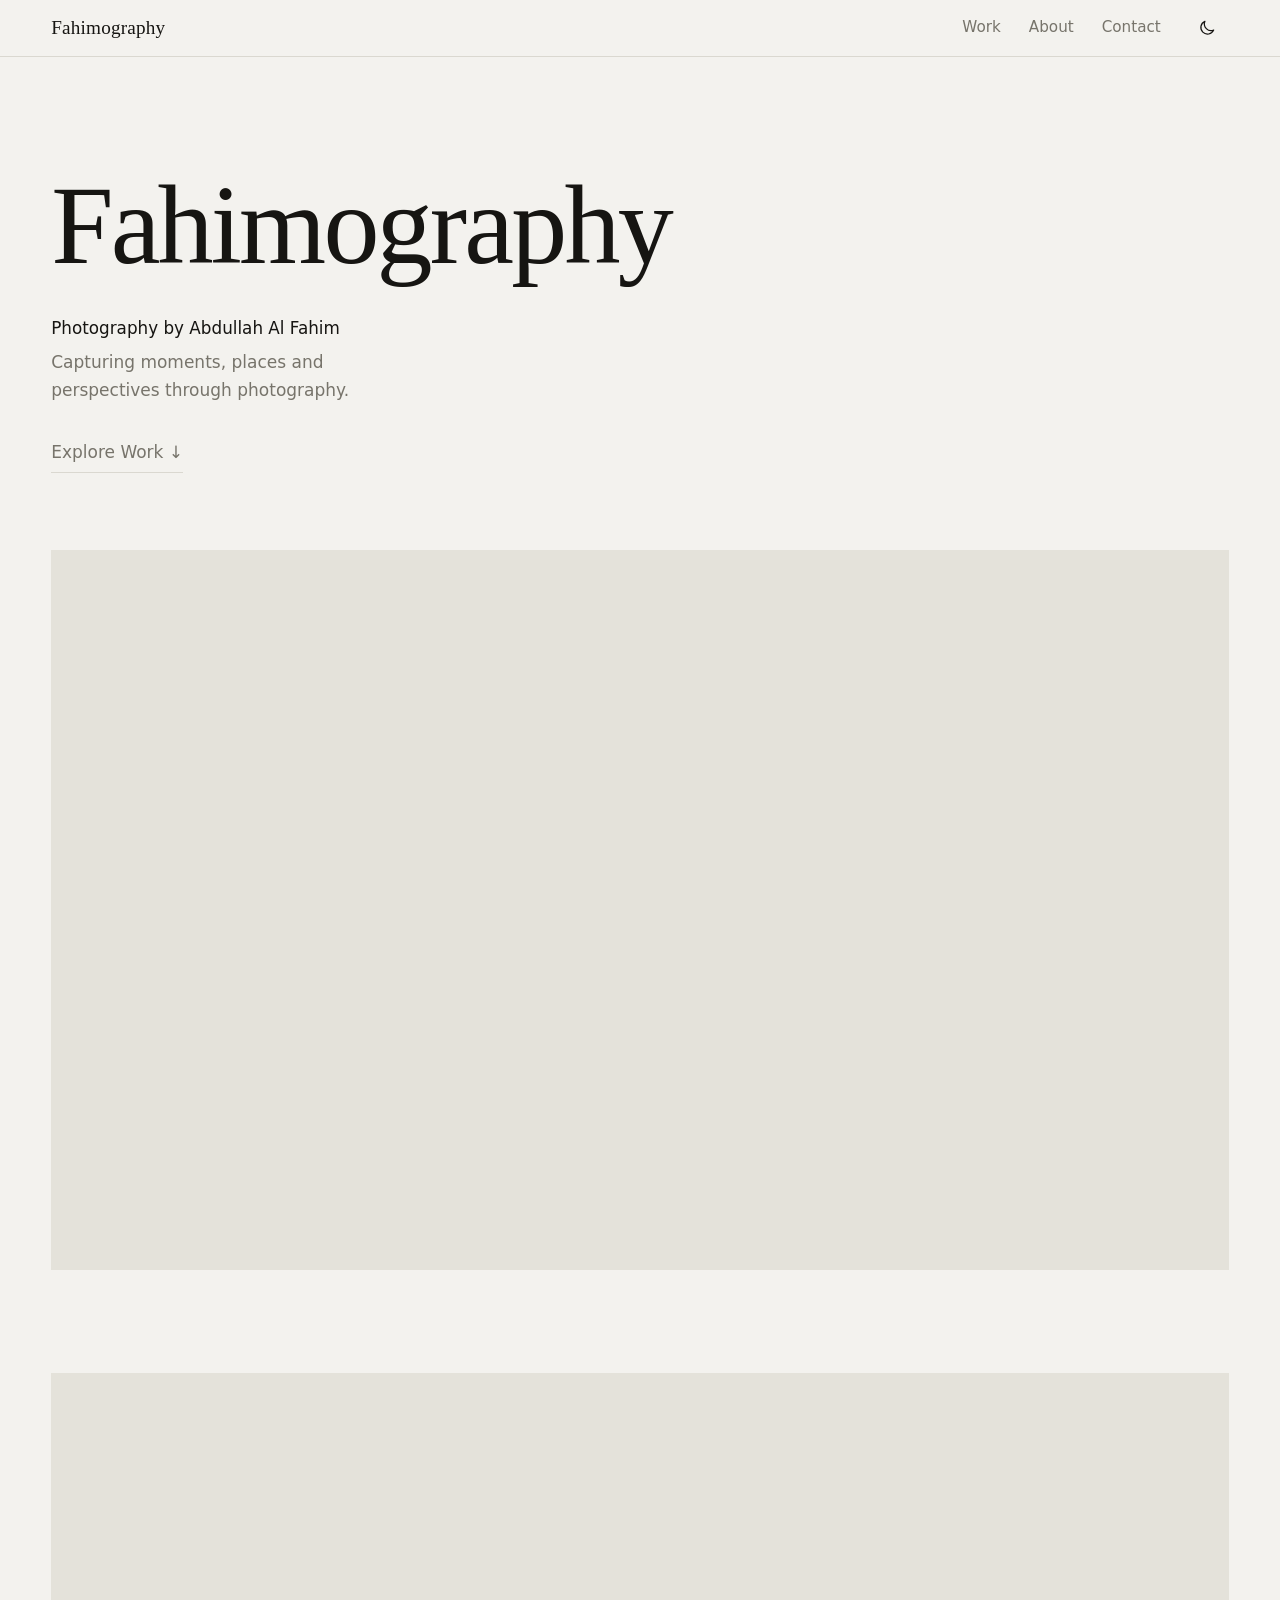
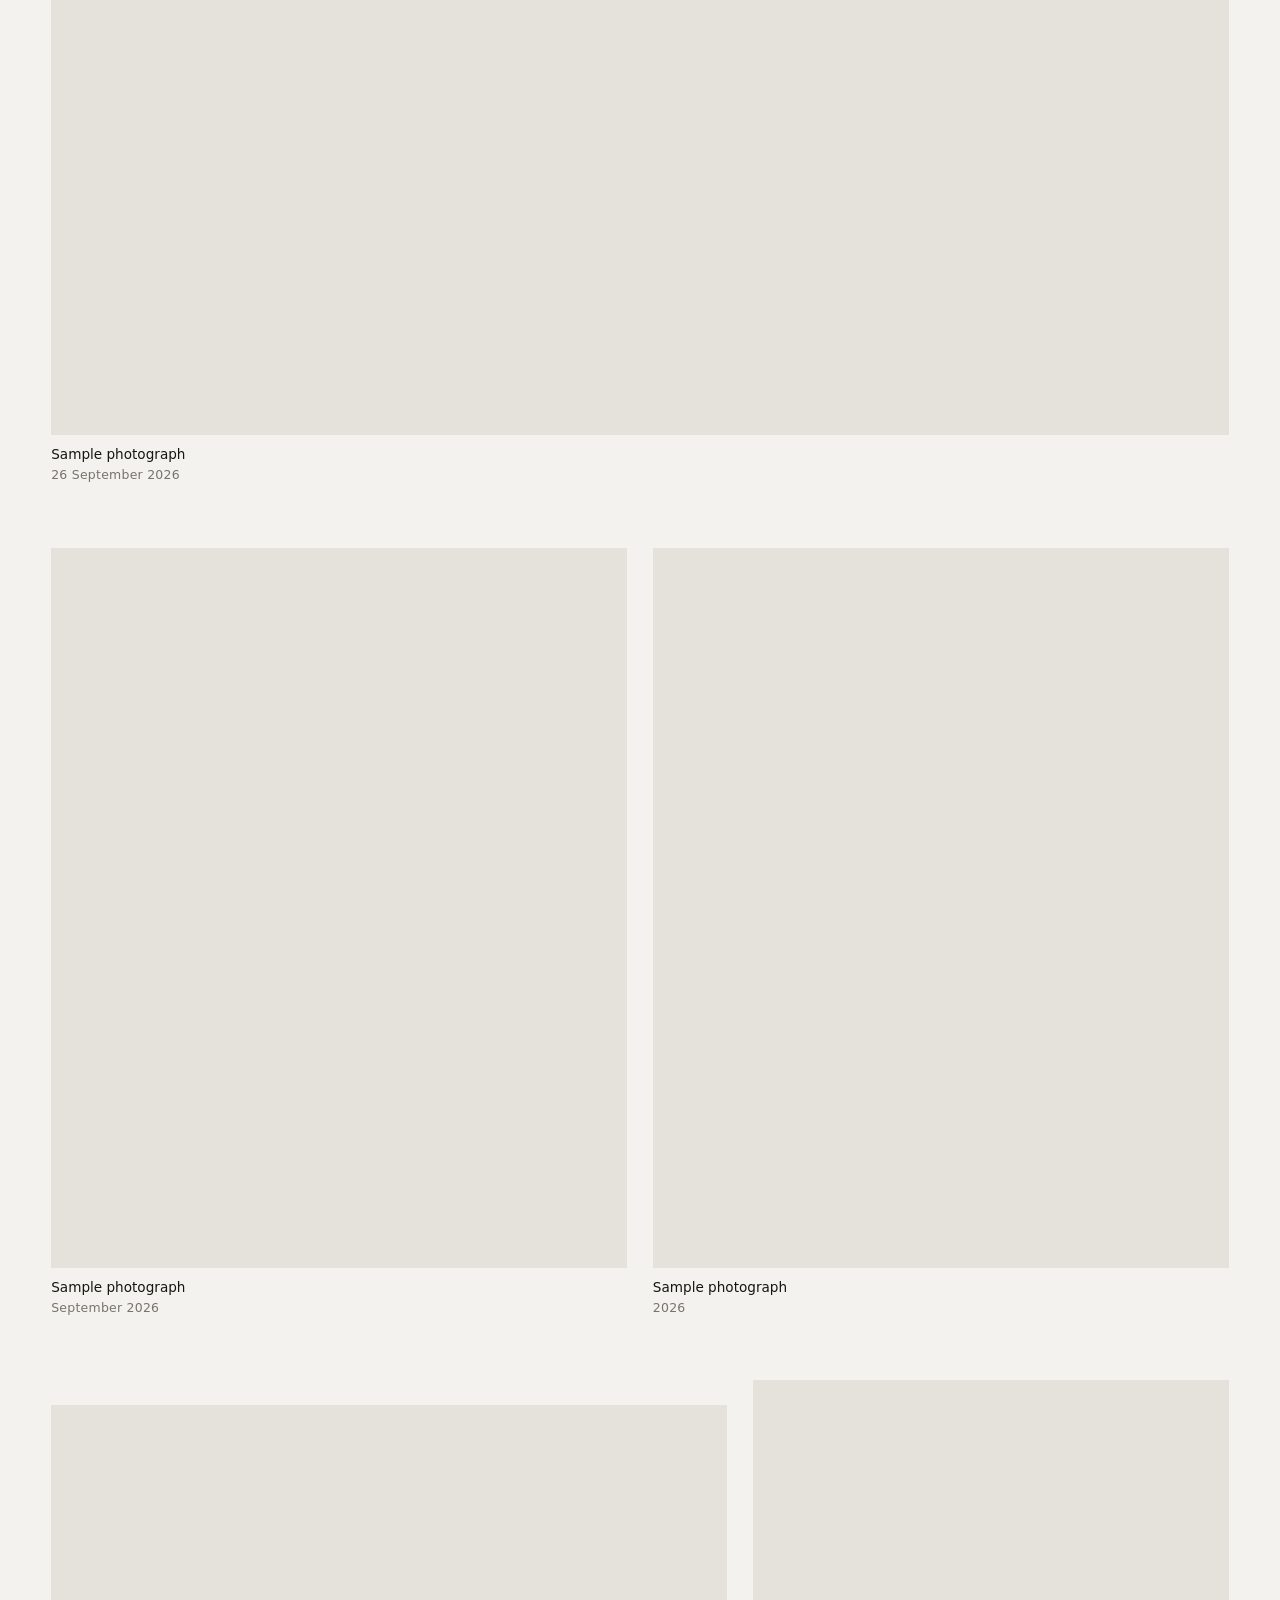
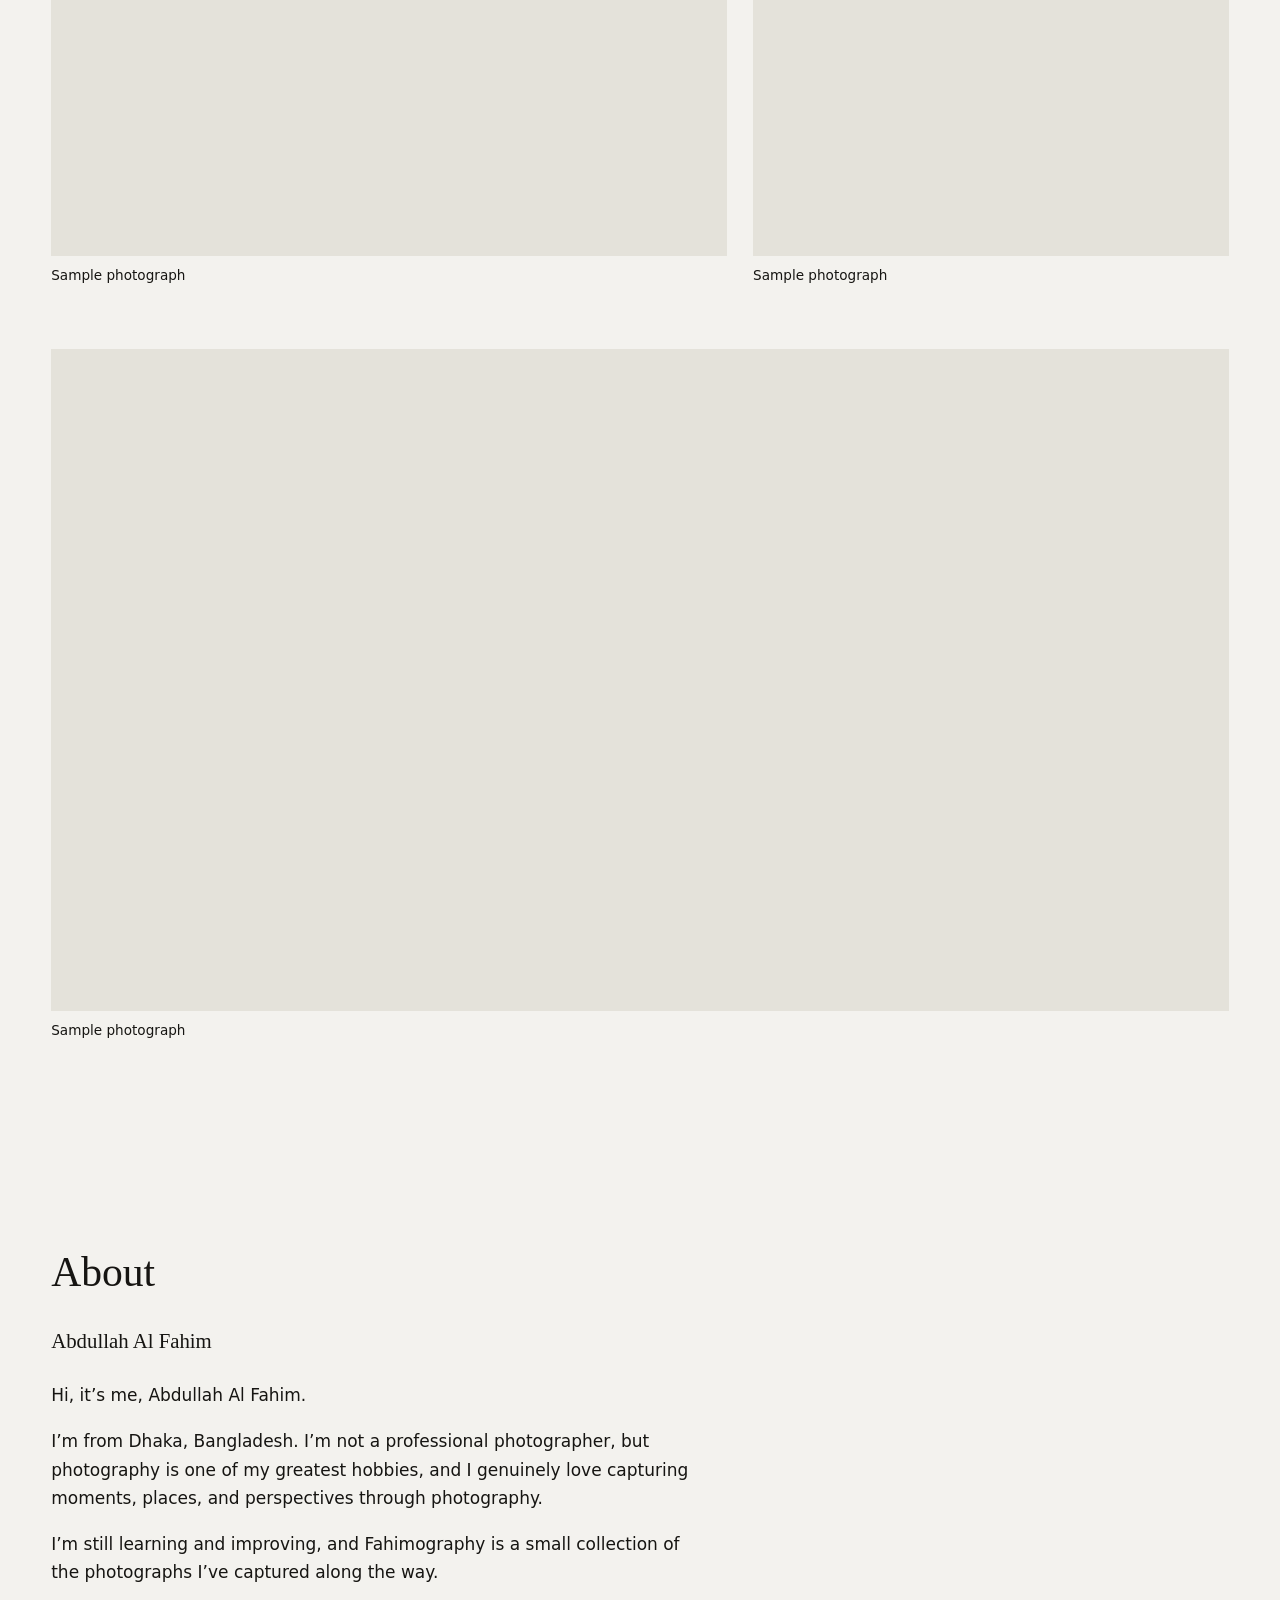
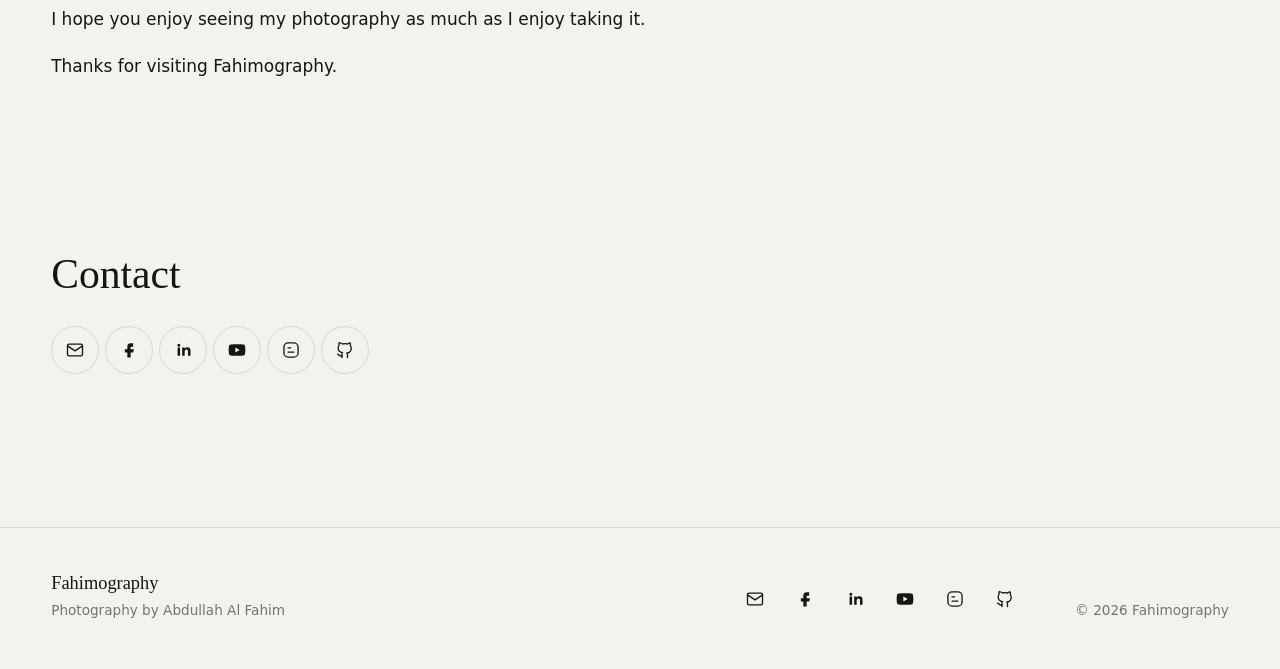
==== index.html @ 4e9cc394 "Add files via upload" ====
<!DOCTYPE html>
<html lang="en">
<head>
<meta charset="utf-8">
<meta name="viewport" content="width=device-width, initial-scale=1">
<title>Fahimography — Photography by Abdullah Al Fahim</title>
<meta name="description" content="Fahimography — a minimalist photography portfolio by Abdullah Al Fahim, showcasing photographs, moments and visual perspectives.">
<meta property="og:type" content="website">
<meta property="og:title" content="Fahimography — Photography by Abdullah Al Fahim">
<meta property="og:description" content="A minimalist photography portfolio by Abdullah Al Fahim.">
<meta property="og:image" content="./images/photo-001.webp">
<meta name="theme-color" content="#f3f2ee">
<link rel="icon" href="./assets/favicon.svg" type="image/svg+xml">
<link rel="stylesheet" href="./css/style.css">
<script>try{var t=localStorage.getItem("theme")||(matchMedia("(prefers-color-scheme: dark)").matches?"dark":"light");document.documentElement.dataset.theme=t}catch(e){document.documentElement.dataset.theme="light"}</script>
</head>
<body>
<a class="skip" href="#work">Skip to photographs</a>
<header class="site-header">
  <div class="bar">
    <a class="brand" href="#top" data-config="brandName">Fahimography</a>
    <nav id="nav" class="nav" aria-label="Main">
      <a href="#work">Work</a><a href="#about">About</a><a href="#contact">Contact</a>
    </nav>
    <div class="tools">
      <button id="theme" class="icon-btn" type="button" aria-label="Switch to night mode">
        <svg class="moon" viewBox="0 0 24 24" aria-hidden="true"><path d="M20 14.5A8 8 0 0 1 9.500 4 8 8 0 1 0 20 14.500z"/></svg>
        <svg class="sun" viewBox="0 0 24 24" aria-hidden="true"><circle cx="12" cy="12" r="4"/><path d="M12 2v2M12 20v2M4.900 4.900l1.400 1.400M17.700 17.700l1.400 1.400M2 12h2M20 12h2M4.900 19.100l1.400-1.400M17.700 6.300l1.400-1.400"/></svg>
      </button>
      <button id="burger" class="icon-btn burger" type="button" aria-label="Open menu" aria-expanded="false" aria-controls="nav">
        <svg viewBox="0 0 24 24" aria-hidden="true"><path class="l1" d="M4 8h16"/><path class="l2" d="M4 16h16"/></svg>
      </button>
    </div>
  </div>
</header>

<main id="top">
  <section class="hero">
    <div class="wrap">
      <h1 data-config="brandName">Fahimography</h1>
      <p class="sub" data-config="subtitle">Photography by Abdullah Al Fahim</p>
      <p class="intro" data-config="intro">Capturing moments, places and perspectives through photography.</p>
      <a class="explore" href="#work">Explore Work ↓</a>
    </div>
    <figure class="hero-img wrap" id="hero-figure"></figure>
  </section>

  <section id="work" class="work wrap" aria-label="Photographs">
    <div id="grid" class="grid"></div>
    <div class="more"><button id="more" class="text-btn" type="button" hidden>Load more</button></div>
  </section>

  <section id="about" class="about wrap">
    <h2>About</h2>
    <div class="about-body">
      <p class="name" data-config="photographer">Abdullah Al Fahim</p>
      <div id="about-text"></div>
    </div>
  </section>

  <section id="contact" class="contact wrap">
    <h2>Contact</h2>
    <ul class="social" data-social></ul>
  </section>
</main>

<footer class="site-footer">
  <div class="wrap foot">
    <div><p class="f-brand" data-config="brandName">Fahimography</p><p class="f-sub" data-config="subtitle">Photography by Abdullah Al Fahim</p></div>
    <ul class="social small" data-social></ul>
    <p class="copy">© <span id="year">2026</span> <span data-config="brandName">Fahimography</span></p>
  </div>
</footer>

<div id="viewer" class="viewer" role="dialog" aria-modal="true" aria-label="Photo viewer" hidden>
  <button class="v-btn v-close" type="button" aria-label="Close viewer">×</button>
  <button class="v-btn v-prev" type="button" aria-label="Previous photo">‹</button>
  <button class="v-btn v-next" type="button" aria-label="Next photo">›</button>
  <img class="v-img" alt="">
  <p class="v-cap"><span class="v-title"></span><span class="v-date"></span></p>
</div>

<script src="./js/site-config.js"></script>
<script src="./js/photos.js"></script>
<script src="./js/main.js"></script>
<script src="./js/gallery.js"></script>
</body>
</html>
---- css/style.css ----
:root{--bg:#f3f2ee;--fg:#161512;--mute:#77746b;--line:#dad8d0;--max:1320px;--pad:clamp(20px,4vw,56px);--serif:"Iowan Old Style","Palatino Linotype",Georgia,serif;--sans:system-ui,-apple-system,"Segoe UI",Roboto,sans-serif;--ph:#e4e2da}
[data-theme=dark]{--bg:#0d0d0c;--fg:#e9e8e3;--mute:#8b8880;--line:#262622;--ph:#1a1a18}
*{box-sizing:border-box}html{scroll-behavior:smooth;scroll-padding-top:64px;-webkit-text-size-adjust:100%}
body{margin:0;background:var(--bg);color:var(--fg);font:17px/1.65 var(--sans);transition:background .25s,color .25s;overflow-x:hidden}
img{display:block;max-width:100%}a{color:inherit}ul{list-style:none;margin:0;padding:0}
:focus-visible{outline:2px solid var(--fg);outline-offset:3px}
.skip{position:absolute;left:-999px;top:8px;background:var(--fg);color:var(--bg);padding:8px 12px;z-index:100}.skip:focus{left:8px}
.wrap{max-width:var(--max);margin:0 auto;padding:0 var(--pad)}
.site-header{position:sticky;top:0;z-index:20;background:var(--bg);border-bottom:1px solid var(--line);transition:background .25s}
.bar{max-width:var(--max);margin:0 auto;padding:0 var(--pad);height:56px;display:flex;align-items:center;gap:24px}
.brand{font:400 1.2rem var(--serif);text-decoration:none;letter-spacing:.01em;margin-right:auto}
.nav{display:flex;gap:28px;font-size:.95rem}.nav a{text-decoration:none;color:var(--mute);transition:color .2s}.nav a:hover{color:var(--fg)}
.tools{display:flex;gap:4px}
.icon-btn{width:44px;height:44px;display:grid;place-items:center;background:none;border:0;color:var(--fg);cursor:pointer;border-radius:50%}
.icon-btn svg{width:20px;height:20px;fill:none;stroke:currentColor;stroke-width:1.5;stroke-linecap:round;stroke-linejoin:round}
.burger{display:none}.burger path{transform-box:fill-box;transform-origin:center;transition:transform .25s ease}
.burger[aria-expanded=true] .l1{transform:translateY(4px) rotate(45deg)}.burger[aria-expanded=true] .l2{transform:translateY(-4px) rotate(-45deg)}.sun{display:none}[data-theme=dark] .sun{display:block}[data-theme=dark] .moon{display:none}
.hero{padding:clamp(48px,9vw,120px) 0 0}
h1{font:400 clamp(3rem,11vw,8.5rem)/.95 var(--serif);letter-spacing:-.025em;margin:0}
.sub{margin:clamp(20px,3vw,36px) 0 0;font-size:1.05rem}.intro{margin:6px 0 0;color:var(--mute);max-width:34ch}
.explore{display:inline-block;margin-top:28px;color:var(--mute);text-decoration:none;border-bottom:1px solid var(--line);padding:6px 0;transition:color .2s,border-color .2s}.explore:hover{color:var(--fg);border-color:var(--fg)}
.hero-img{margin:clamp(40px,6vw,80px) auto 0}
.hero-img .frame{aspect-ratio:3/2;max-height:80vh;width:100%}
.frame{background:var(--ph);overflow:hidden;position:relative}
.frame img{width:100%;height:100%;object-fit:cover;opacity:0;transition:opacity .6s}.frame img.on{opacity:1}
.work{padding-top:clamp(56px,8vw,110px)}
.grid{display:grid;grid-template-columns:1fr;gap:clamp(36px,5vw,64px) clamp(14px,2vw,28px);align-items:end}
figure{margin:0}
.photo-btn{display:block;width:100%;padding:0;border:0;background:none;cursor:zoom-in;color:inherit}
.cap{display:flex;flex-direction:column;gap:2px;padding-top:10px;font-size:.85rem;line-height:1.4;color:var(--mute)}.cap .t{color:var(--fg)}.cap .d{font-size:.78rem;letter-spacing:.02em}.cap:empty{display:none}
@media(min-width:1024px){h1{font-size:clamp(5rem,9vw,7rem)}}
@media(min-width:760px){
 .grid{grid-template-columns:repeat(12,1fr)}
 .s0{grid-column:span 12}.s1,.s2{grid-column:span 6}.s3{grid-column:span 7}.s4{grid-column:span 5}
 .photo-btn .frame{transition:opacity .25s}.photo-btn:hover .frame{opacity:.92}
}
.more{text-align:center;margin-top:56px}
.text-btn{background:none;border:0;border-bottom:1px solid var(--line);color:var(--fg);font:inherit;padding:8px 0;cursor:pointer;min-height:44px}.text-btn:hover{border-color:var(--fg)}
h2{font:400 clamp(1.8rem,4vw,2.6rem)/1.1 var(--serif);margin:0 0 28px}
.about,.contact{padding-top:clamp(80px,12vw,160px)}
.about-body{max-width:60ch}.name{font-family:var(--serif);font-size:1.3rem;margin:0 0 20px}.about-body p{margin:0 0 1.1em}
.social{display:flex;flex-wrap:wrap;gap:6px}
.social a{position:relative;width:48px;height:48px;display:grid;place-items:center;border:1px solid var(--line);border-radius:50%;color:var(--fg);transition:border-color .2s,transform .2s}
.social a:hover{border-color:var(--fg);transform:translateY(-2px)}
.social svg{width:20px;height:20px;fill:none;stroke:currentColor;stroke-width:1.6;stroke-linecap:round;stroke-linejoin:round}
.social svg .f{fill:currentColor;stroke:none}
.social a::after{content:attr(data-label);position:absolute;bottom:calc(100% + 8px);left:50%;transform:translateX(-50%);background:var(--fg);color:var(--bg);font-size:.75rem;padding:3px 8px;white-space:nowrap;opacity:0;pointer-events:none;transition:opacity .2s}
@media(hover:hover){.social a:hover::after,.social a:focus-visible::after{opacity:1}}
.social.small a{width:44px;height:44px;border-color:transparent}
.site-footer{margin-top:clamp(80px,12vw,160px);border-top:1px solid var(--line);padding:40px 0 48px}
.foot{display:grid;gap:24px}.foot p{margin:0}.f-brand{font-family:var(--serif);font-size:1.15rem}.f-sub,.copy{color:var(--mute);font-size:.85rem}
@media(min-width:760px){.foot{grid-template-columns:1fr auto auto;align-items:end;gap:48px}}
.viewer{position:fixed;inset:0;z-index:50;background:#0a0a09;color:#eee;display:grid;grid-template-rows:1fr auto;justify-items:center;padding:56px 12px 12px;opacity:0;transition:opacity .2s}
.viewer.open{opacity:1}.viewer[hidden]{display:none}
.v-img{max-width:100%;max-height:100%;min-height:0;object-fit:contain;align-self:center}
.v-cap{display:flex;gap:14px;margin:12px 0 0;font-size:.9rem;color:#bbb}.v-date{color:#777}
.v-btn{position:absolute;background:none;border:0;color:#eee;font:300 2.2rem/1 var(--sans);width:48px;height:48px;cursor:pointer;opacity:.8}.v-btn:hover{opacity:1}
.v-close{top:6px;right:6px}.v-prev,.v-next{top:50%;margin-top:-24px}.v-prev{left:4px}.v-next{right:4px}
@media(max-width:759px){.nav{position:absolute;top:56px;left:0;right:0;background:var(--bg);border-bottom:1px solid var(--line);flex-direction:column;gap:0;padding:8px var(--pad) 16px;display:flex;visibility:hidden;opacity:0;transform:translateY(-8px);pointer-events:none;transition:opacity .2s ease,transform .2s ease,visibility 0s .2s}
 .nav.open{visibility:visible;opacity:1;transform:none;pointer-events:auto;transition-delay:0s}.nav a{padding:14px 0;font-size:1.05rem;color:var(--fg)}.burger{display:grid}.v-prev,.v-next{top:auto;bottom:56px}}
@media(prefers-reduced-motion:reduce){*{transition:none!important;scroll-behavior:auto!important}.frame img{opacity:1}}
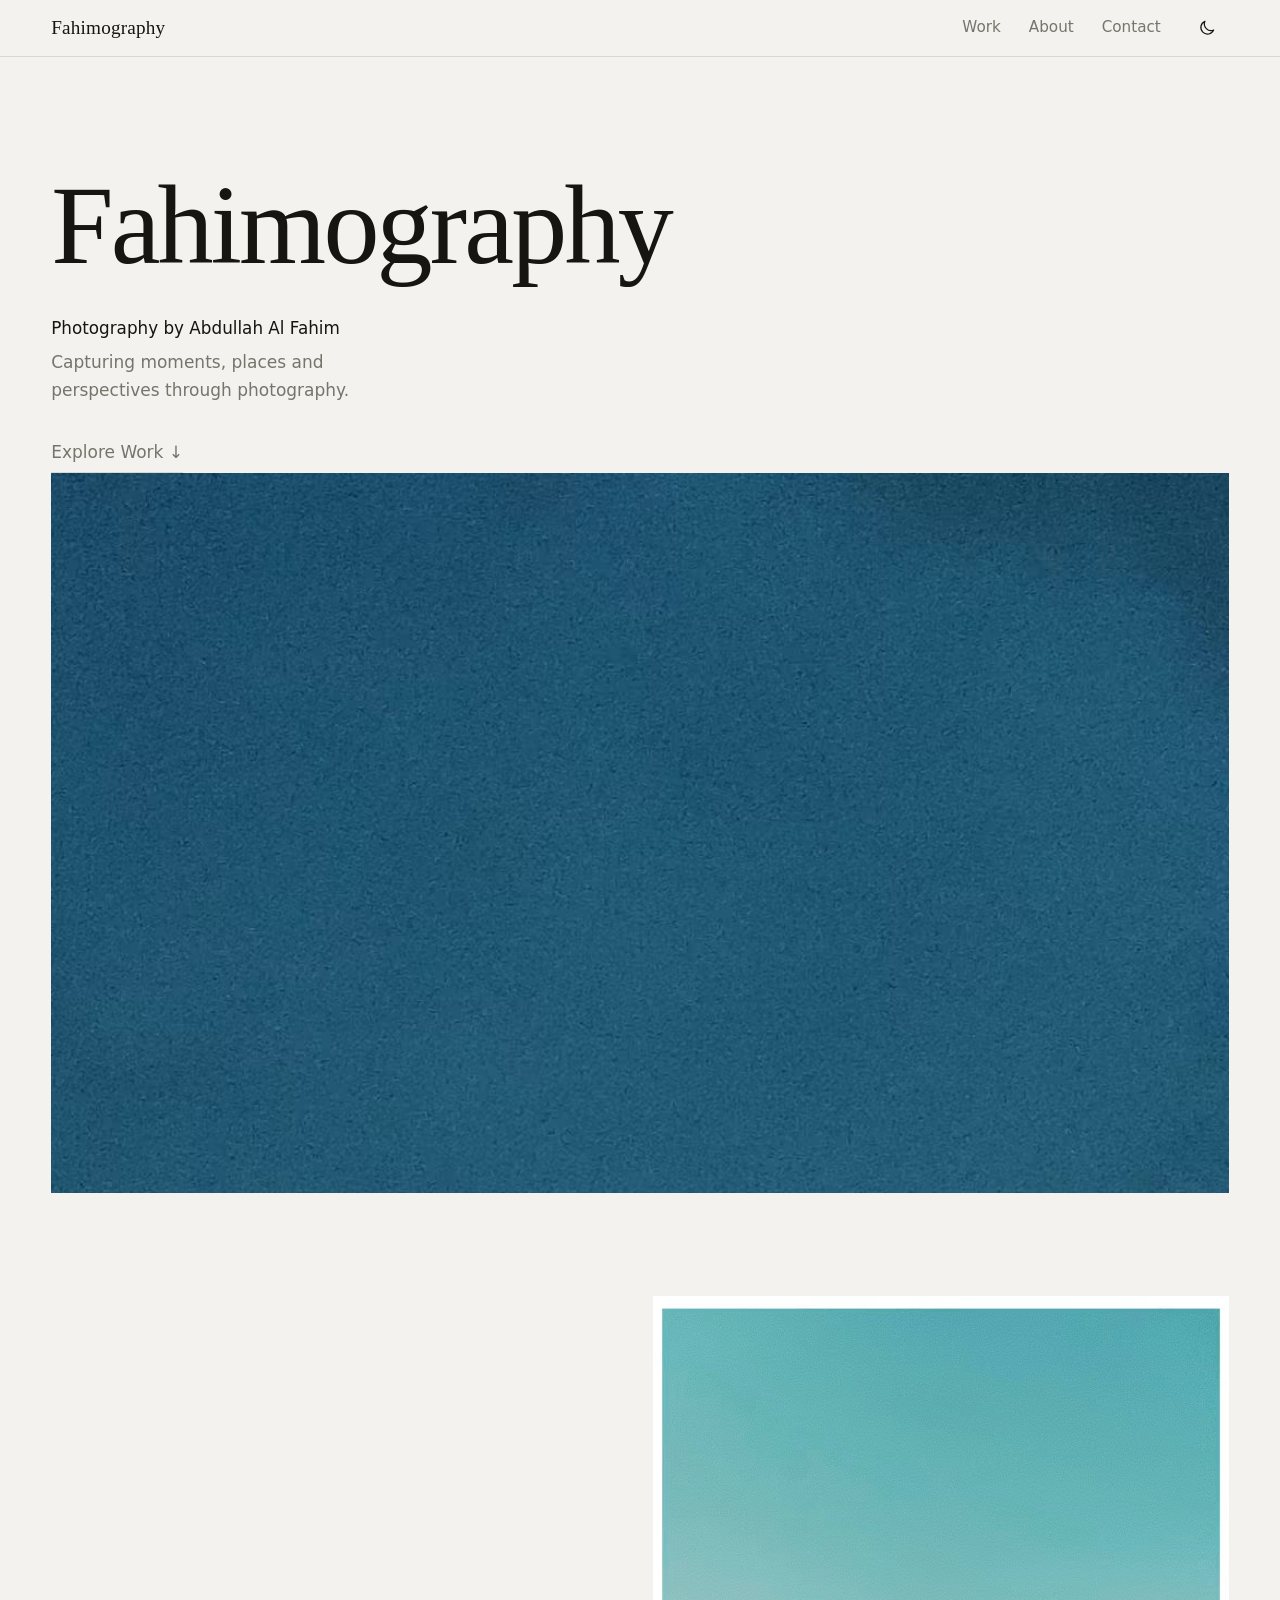
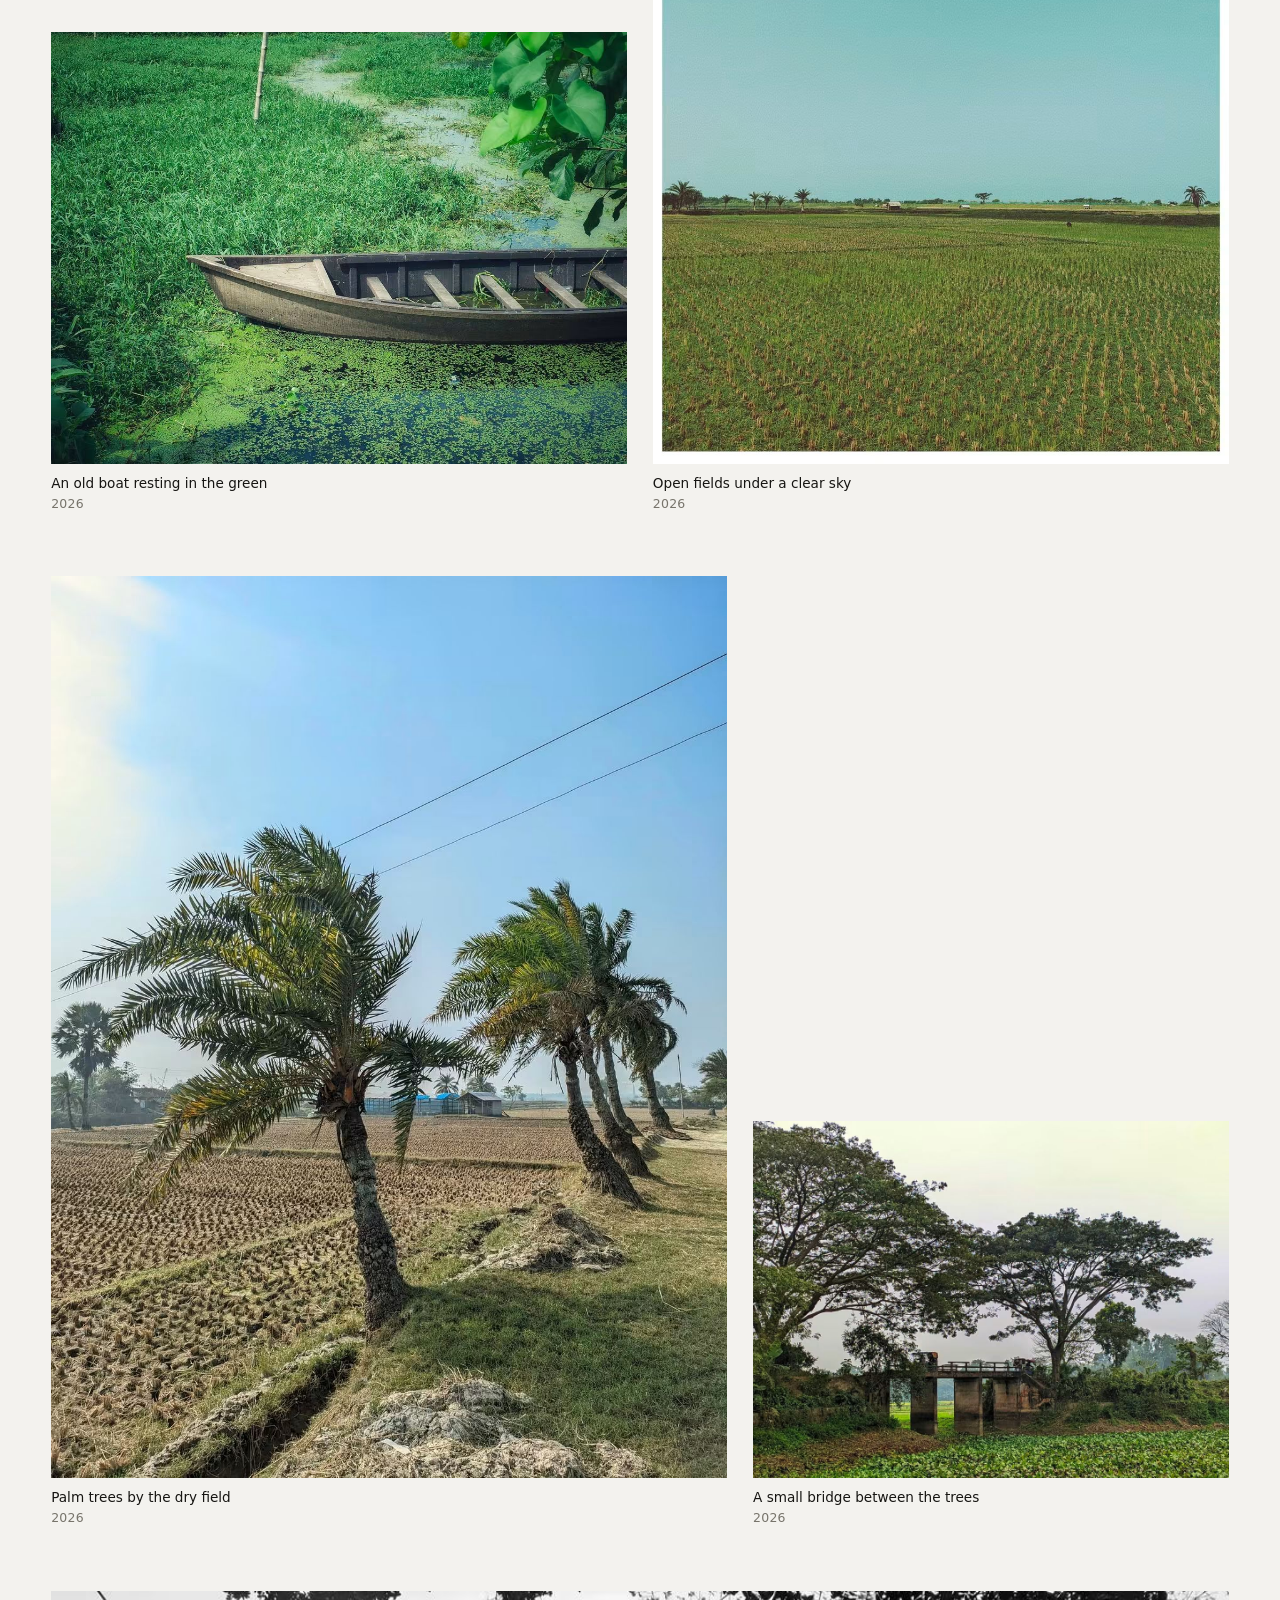
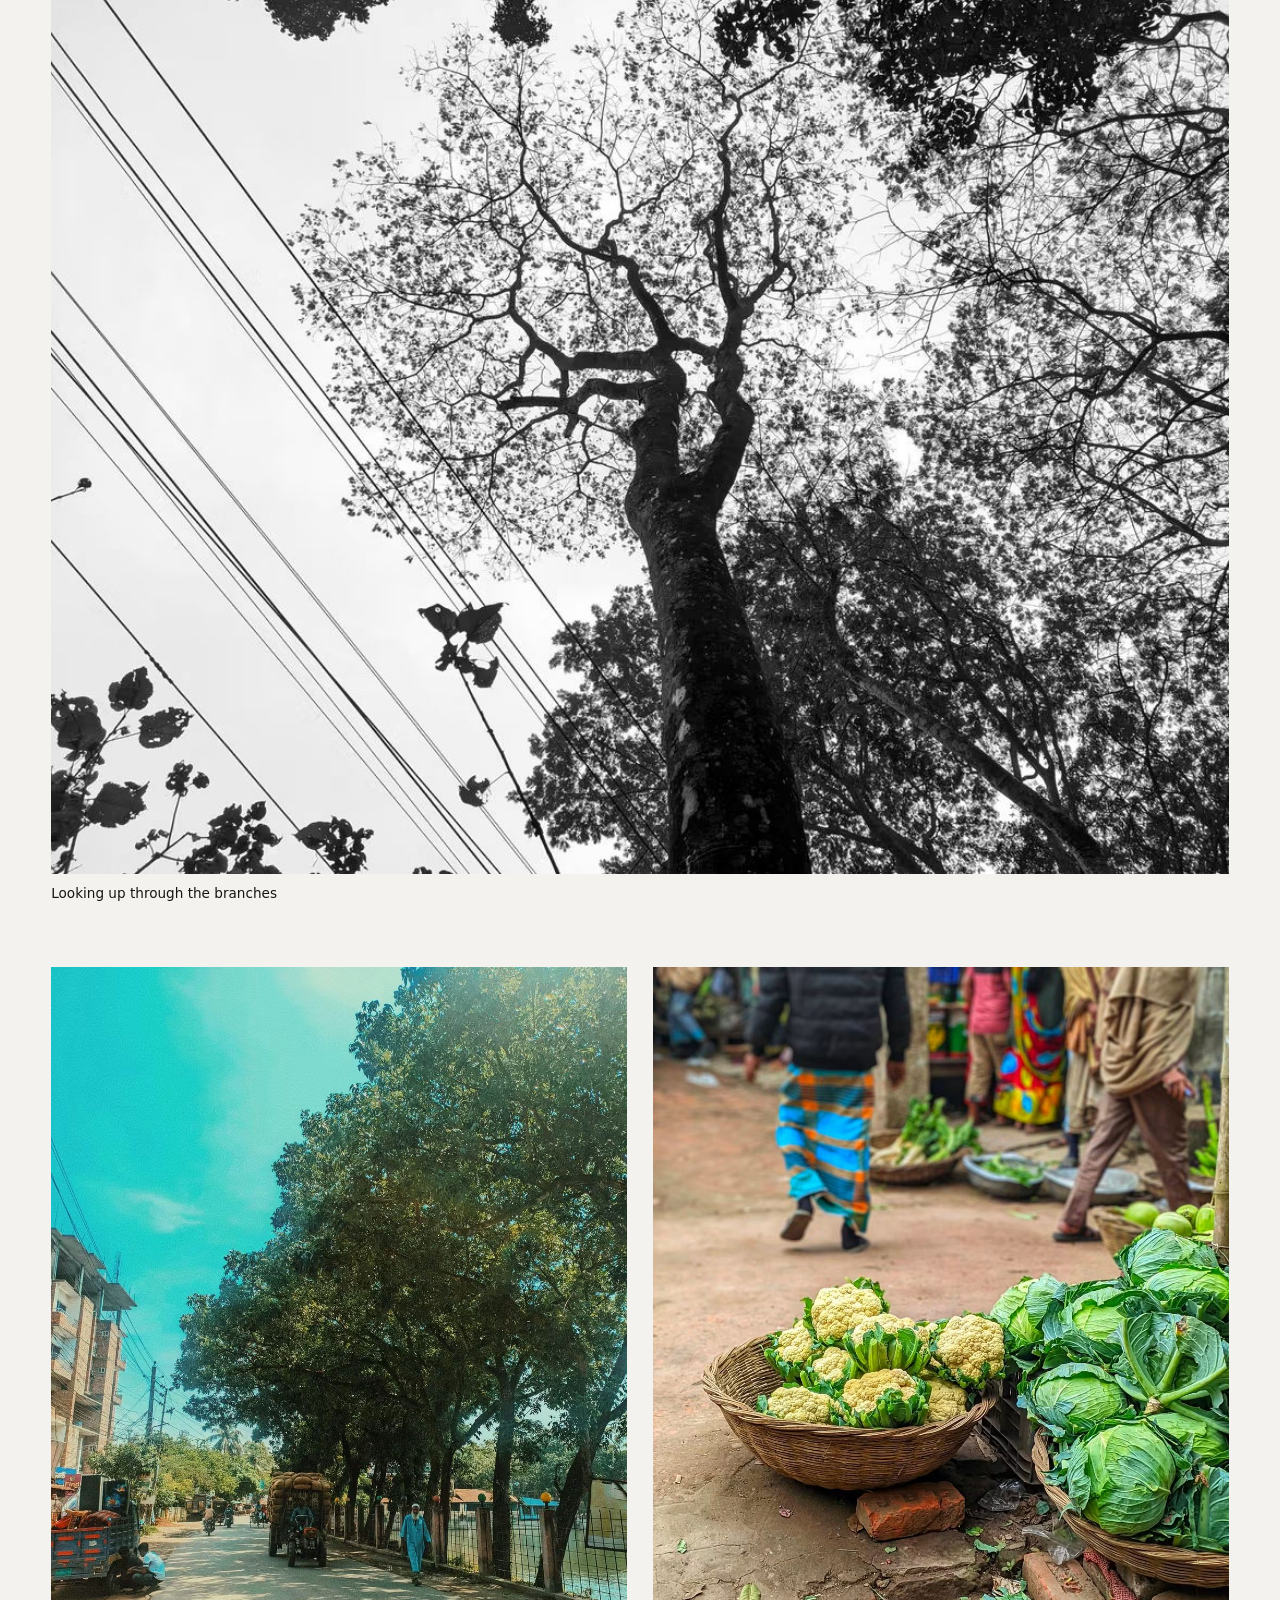
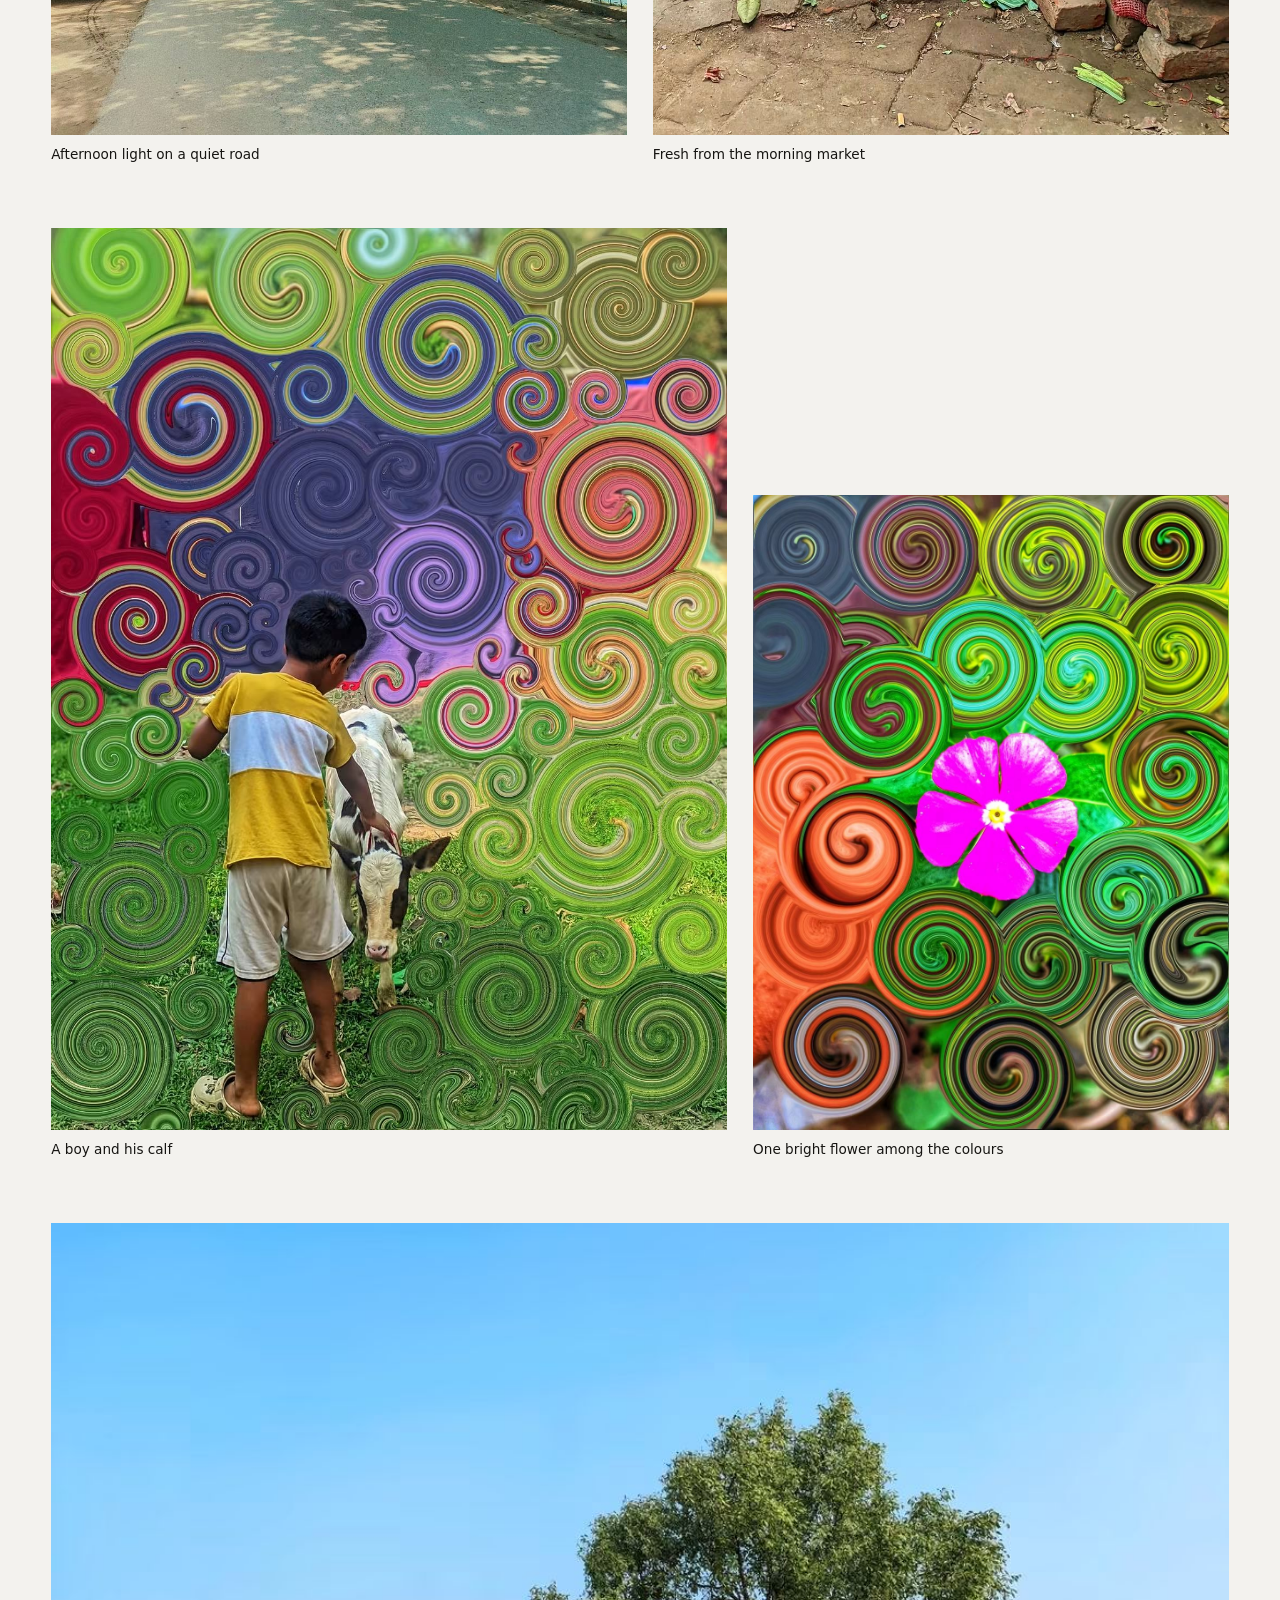
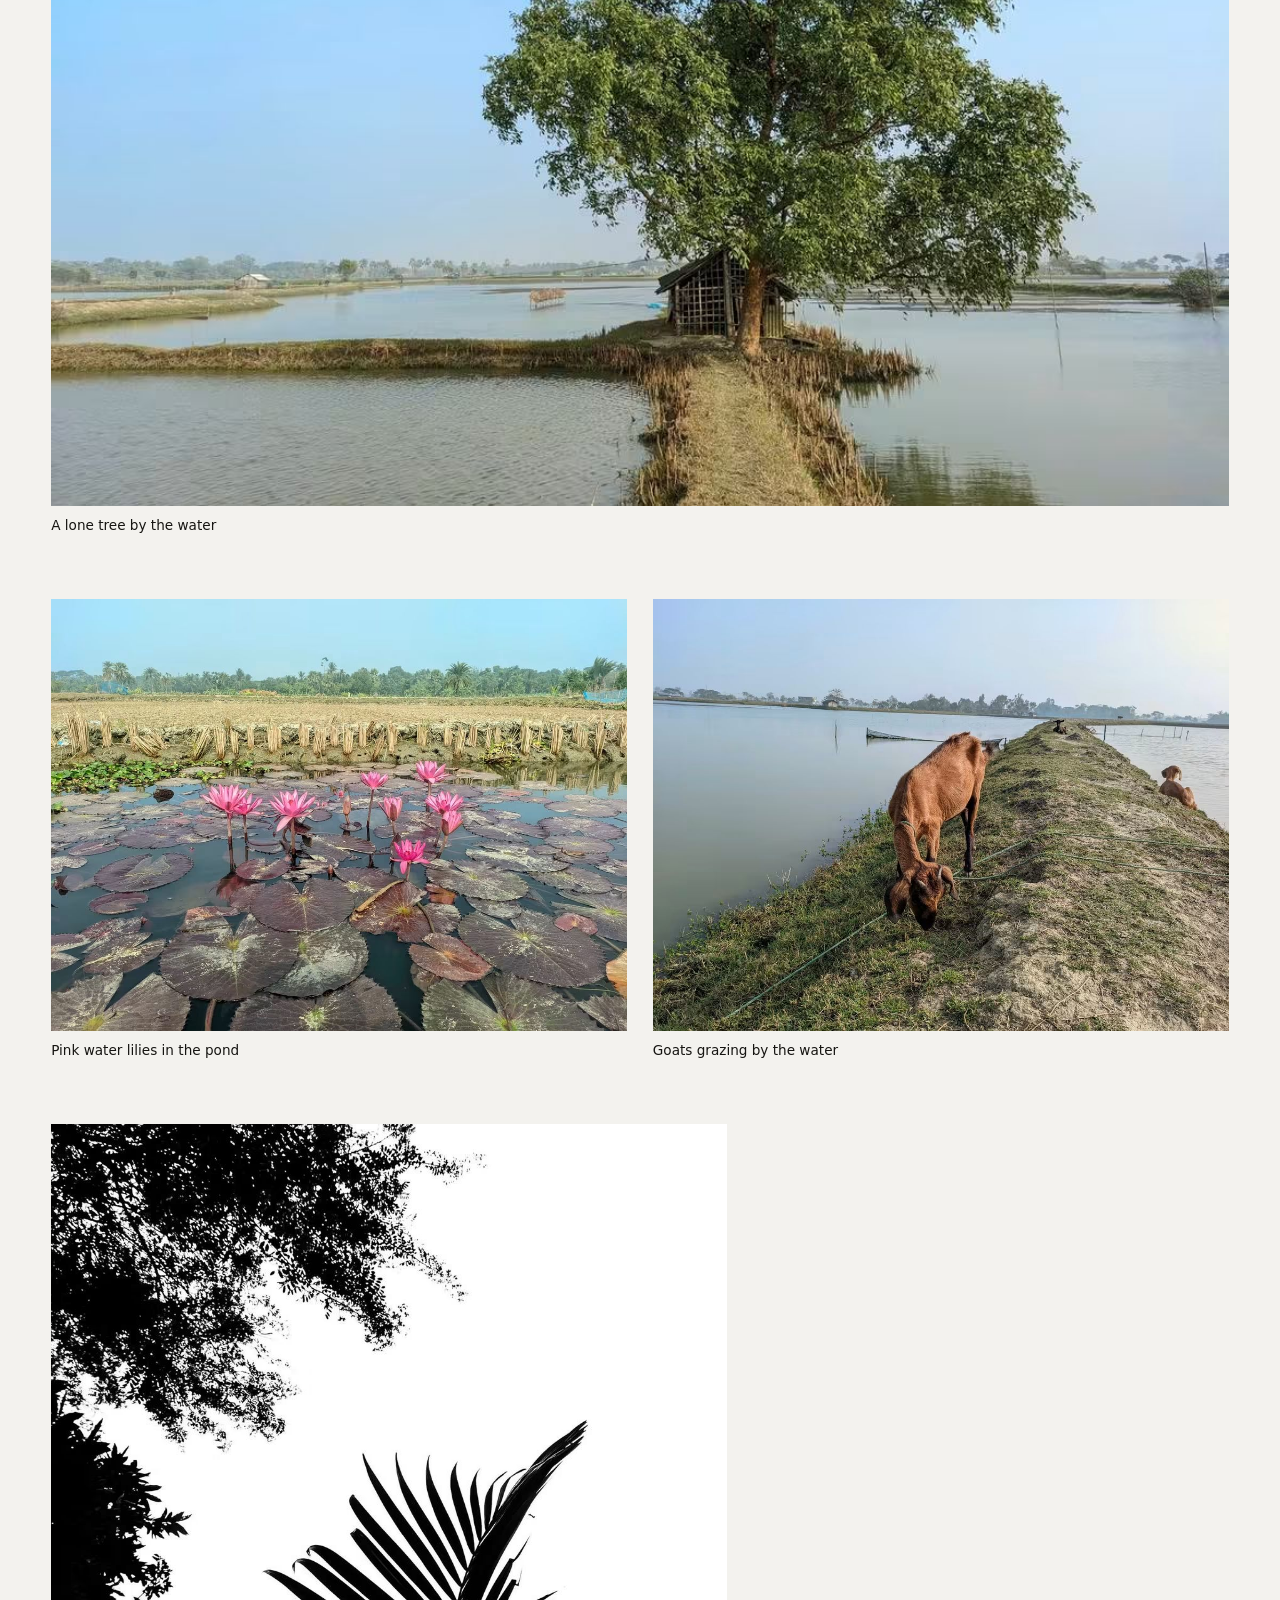
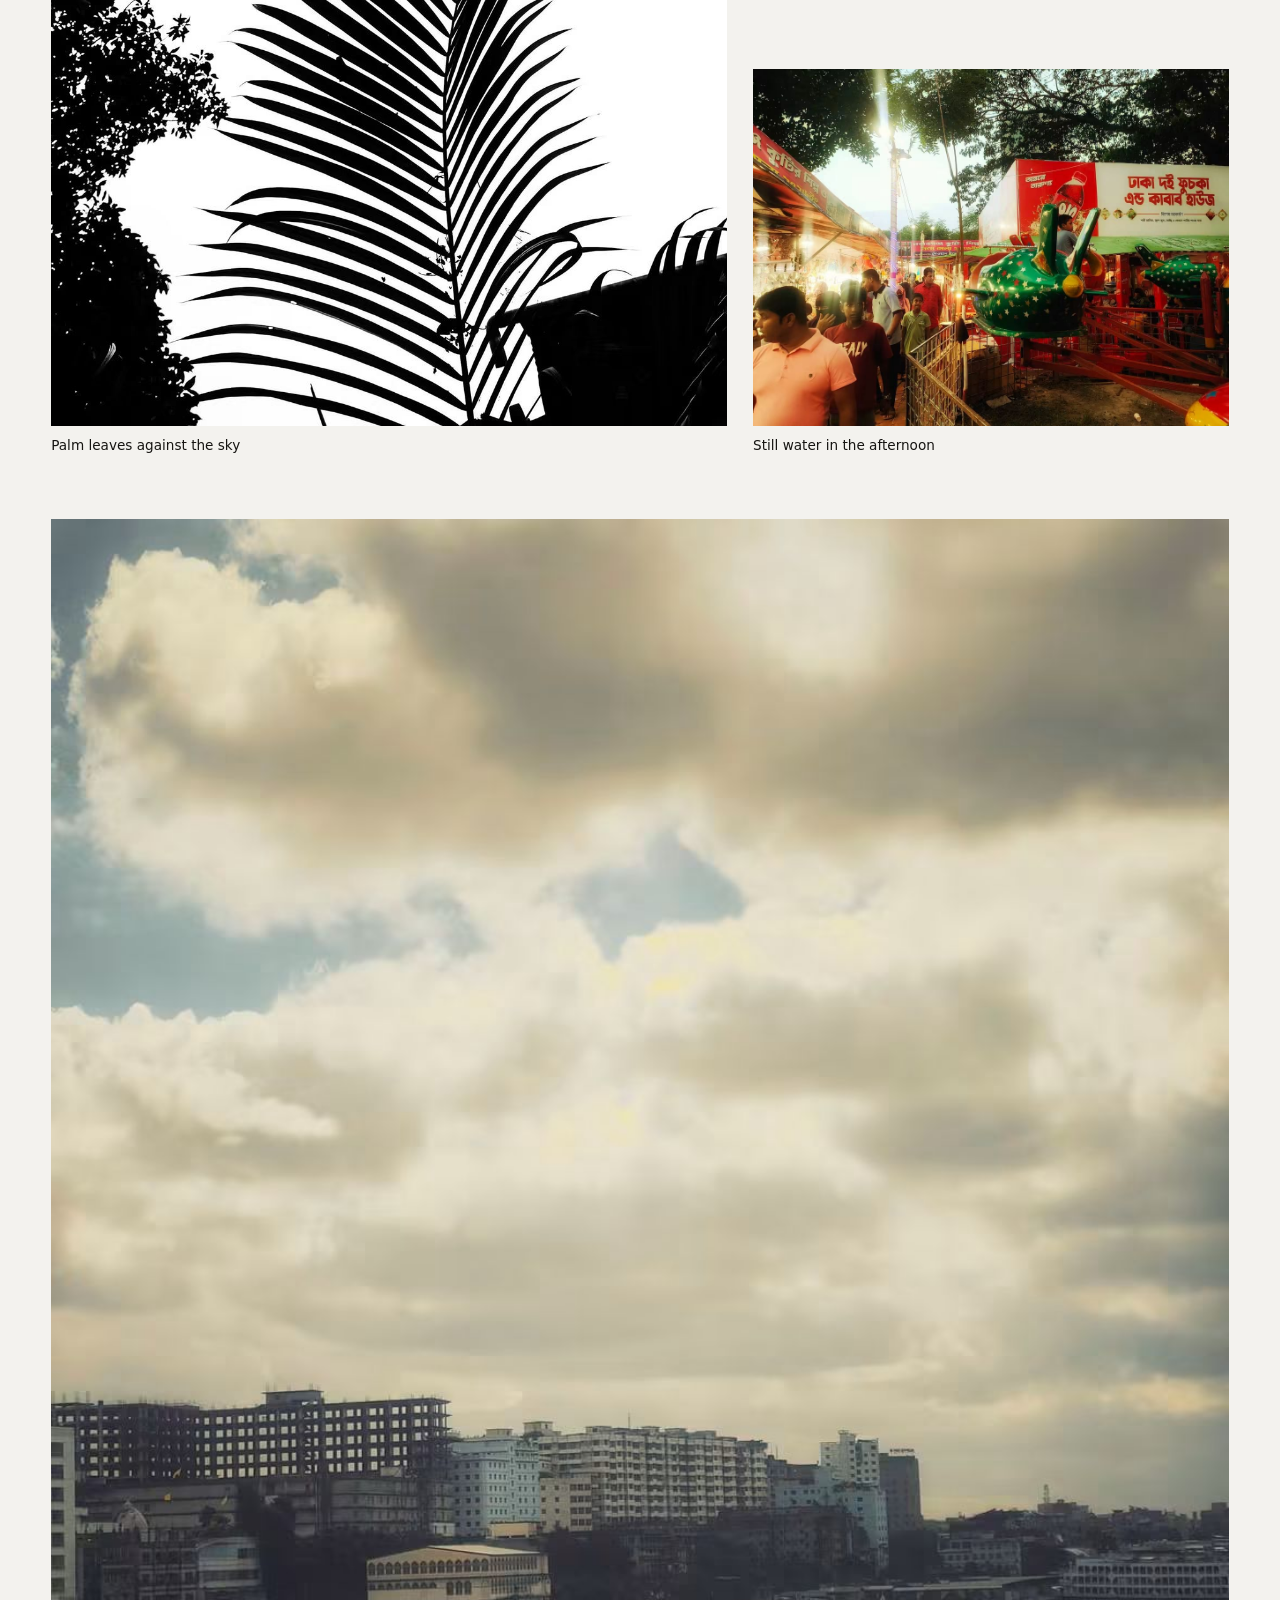
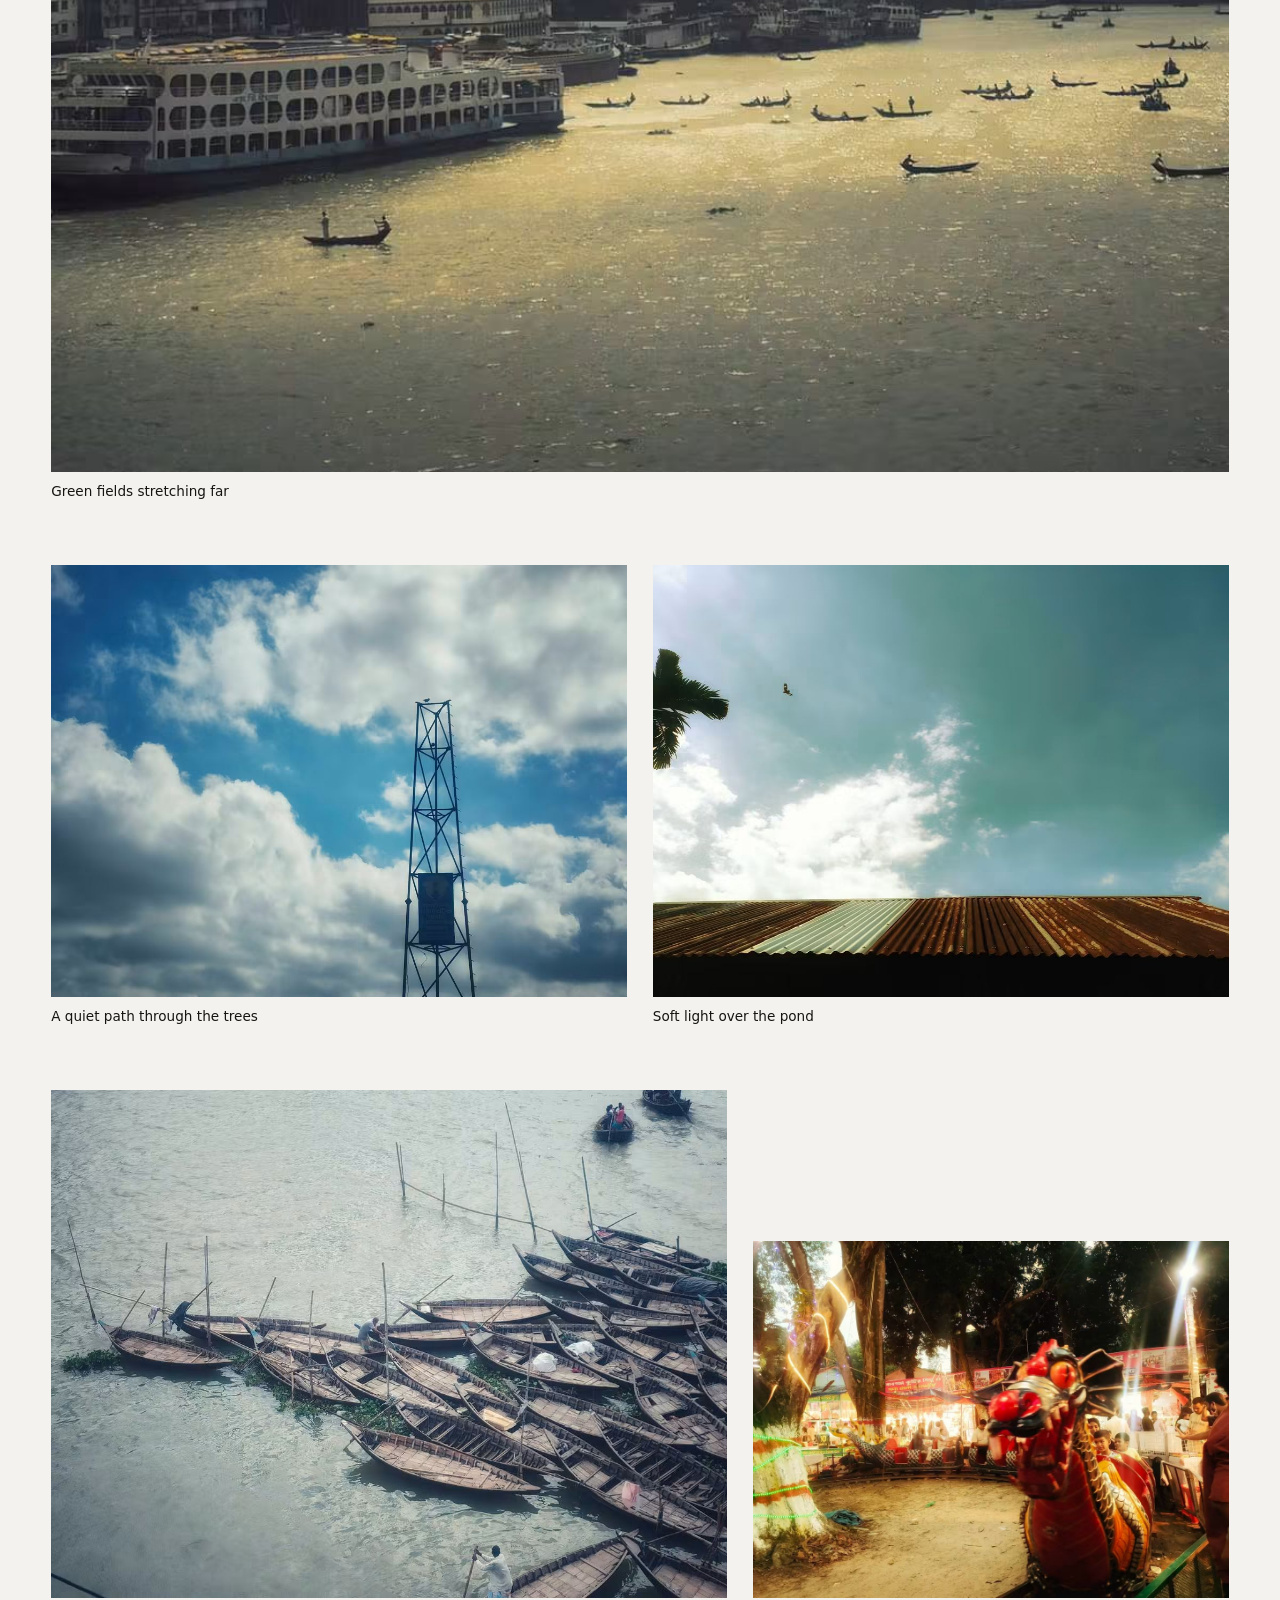
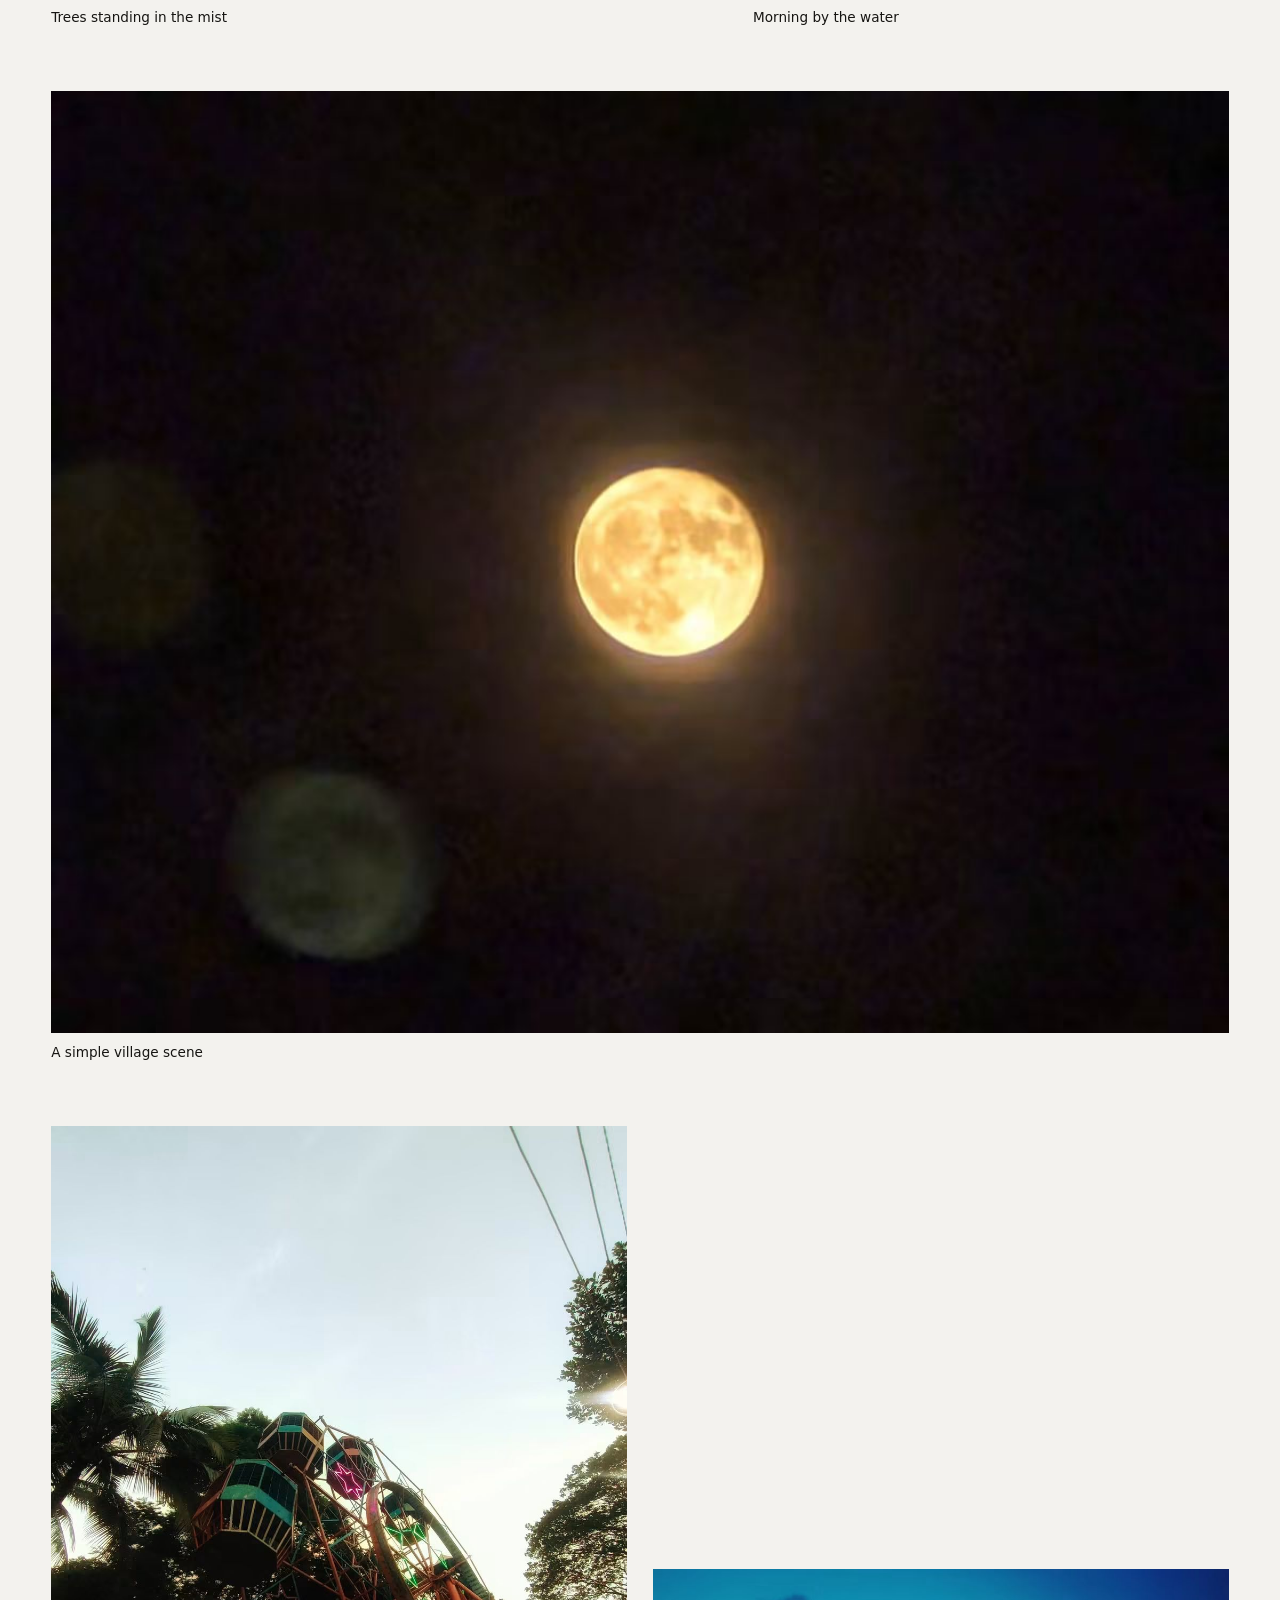
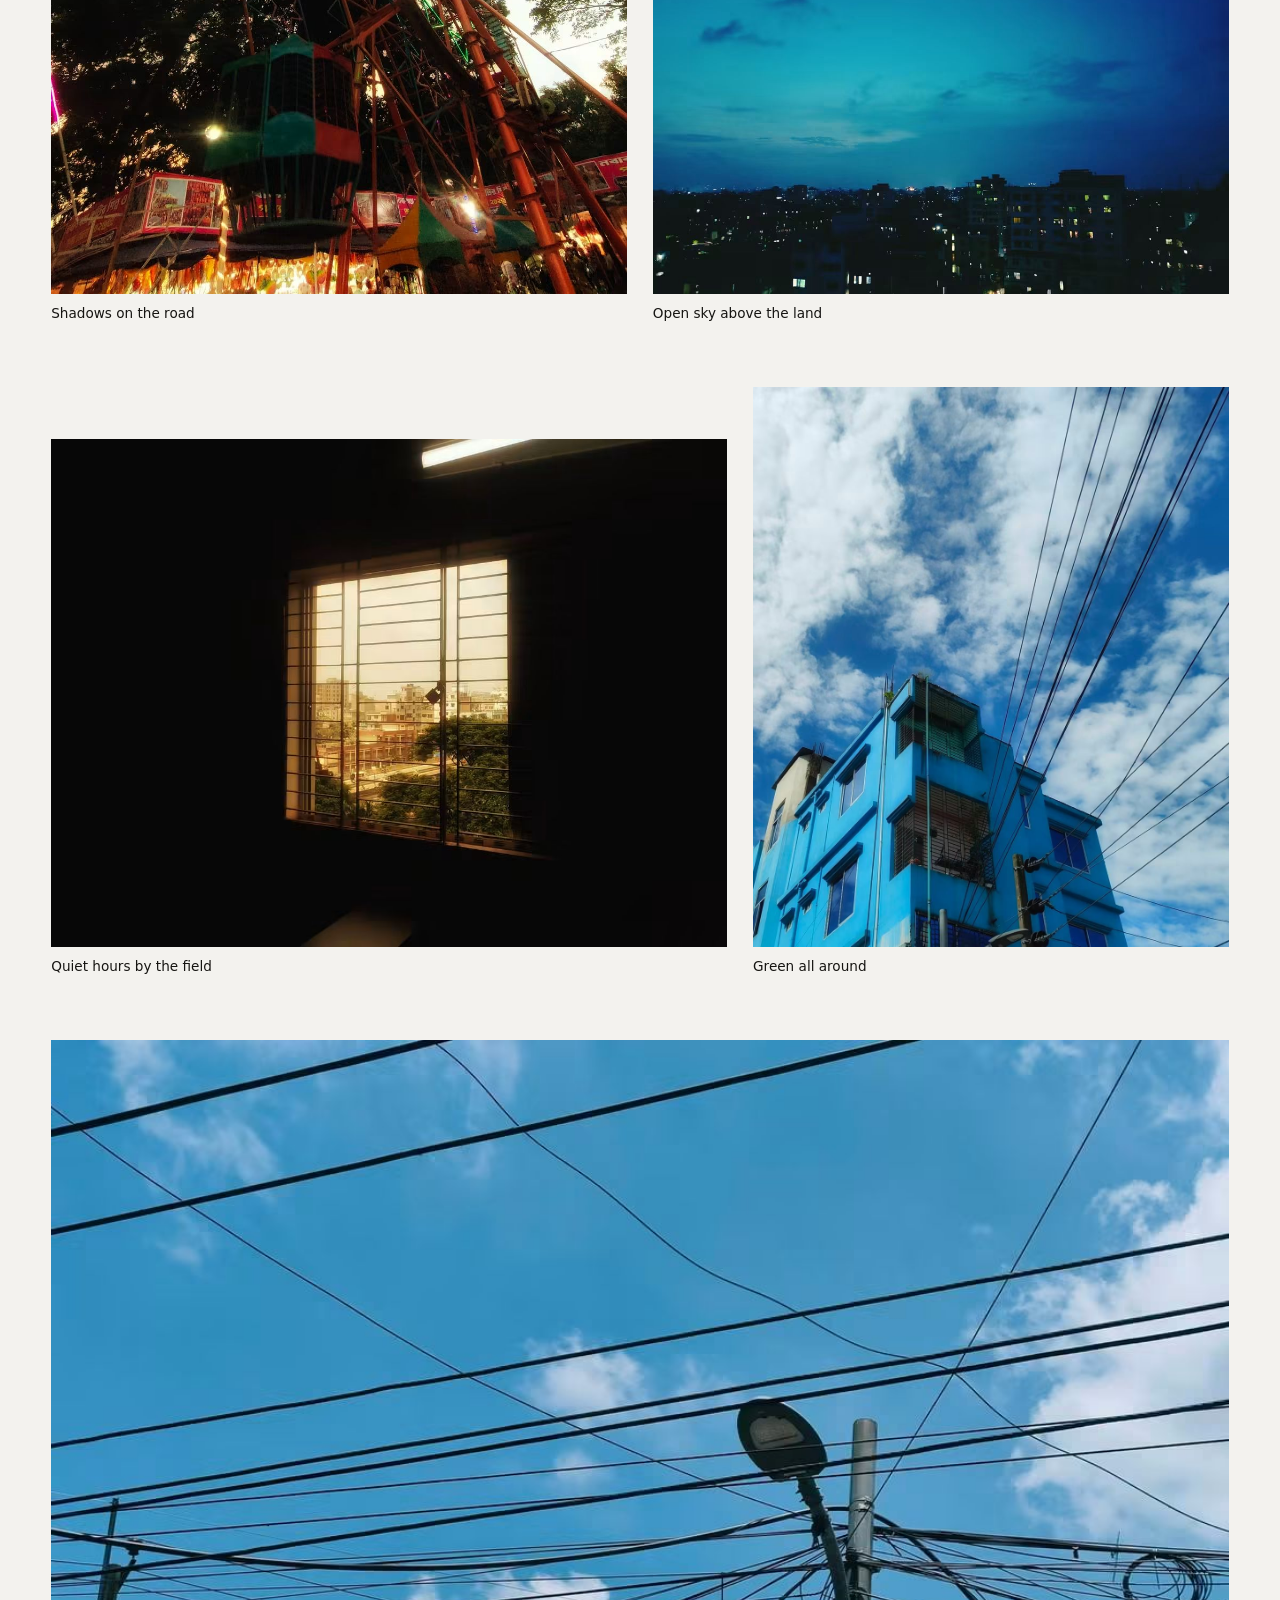
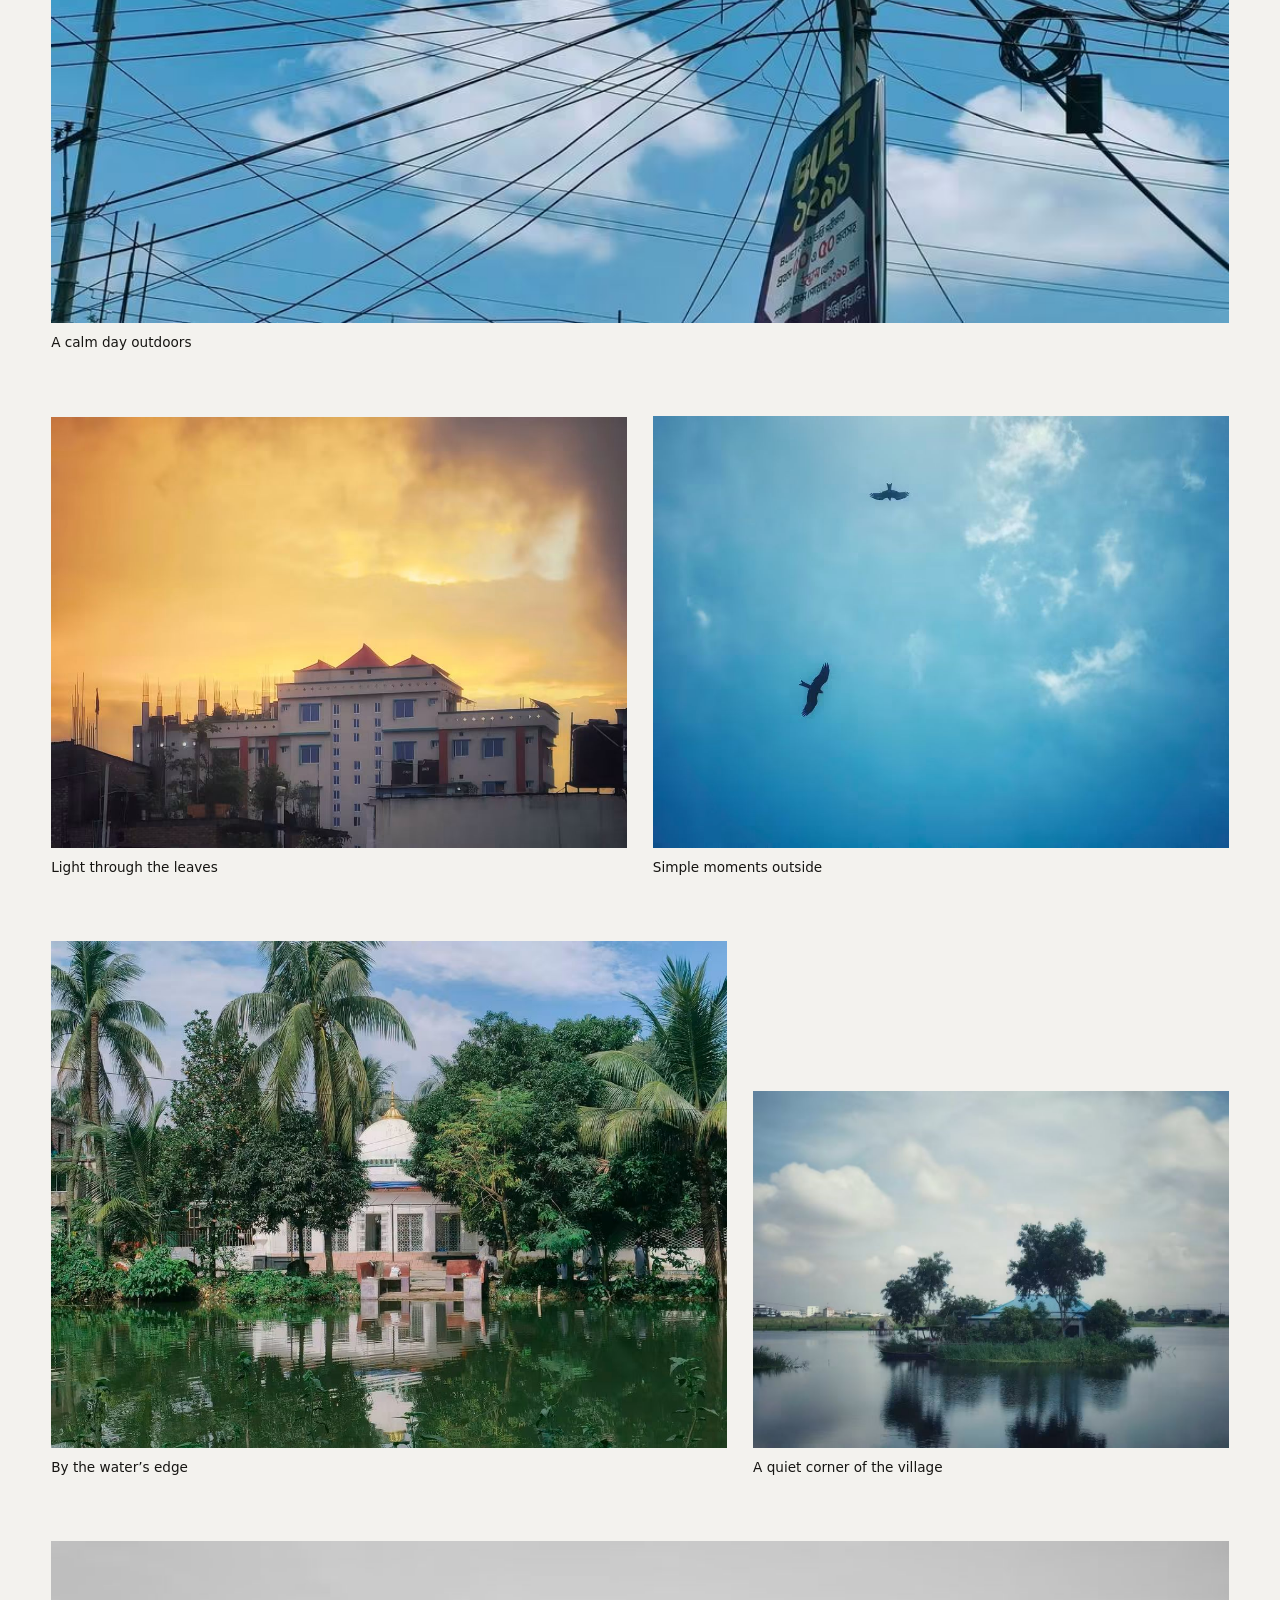
==== commit 774b1a55: "Update index.html" ====
--- a/index.html
+++ b/index.html
@@ -69,6 +69,15 @@
     <div><p class="f-brand" data-config="brandName">Fahimography</p><p class="f-sub" data-config="subtitle">Photography by Abdullah Al Fahim</p></div>
     <ul class="social small" data-social></ul>
     <p class="copy">© <span id="year">2026</span> <span data-config="brandName">Fahimography</span></p>
+
+    <!-- Visitor Counter -->
+    <div style="margin-top: 16px; opacity: 0.65; text-align: center;">
+      <img 
+        src="https://komarev.com/ghpvc/?username=fahimbro26&label=Visitors&color=111111&style=flat-square" 
+        alt="Site Visitors"
+        style="height: 18px;"
+      >
+    </div>
   </div>
 </footer>
 
--- a/css/style.css
+++ b/css/style.css
@@ -19,10 +19,9 @@
 h1{font:400 clamp(3rem,11vw,8.5rem)/.95 var(--serif);letter-spacing:-.025em;margin:0}
 .sub{margin:clamp(20px,3vw,36px) 0 0;font-size:1.05rem}.intro{margin:6px 0 0;color:var(--mute);max-width:34ch}
 .explore{display:inline-block;margin-top:28px;color:var(--mute);text-decoration:none;border-bottom:1px solid var(--line);padding:6px 0;transition:color .2s,border-color .2s}.explore:hover{color:var(--fg);border-color:var(--fg)}
-.hero-img{margin:clamp(40px,6vw,80px) auto 0}
-.hero-img .frame{aspect-ratio:3/2;max-height:80vh;width:100%}
+.hero-img .frame{max-height:80vh;width:100%}
 .frame{background:var(--ph);overflow:hidden;position:relative}
-.frame img{width:100%;height:100%;object-fit:cover;opacity:0;transition:opacity .6s}.frame img.on{opacity:1}
+.frame img{width:100%;height:auto;display:block;opacity:0;transition:opacity .6s}.frame img.on{opacity:1}
 .work{padding-top:clamp(56px,8vw,110px)}
 .grid{display:grid;grid-template-columns:1fr;gap:clamp(36px,5vw,64px) clamp(14px,2vw,28px);align-items:end}
 figure{margin:0}
